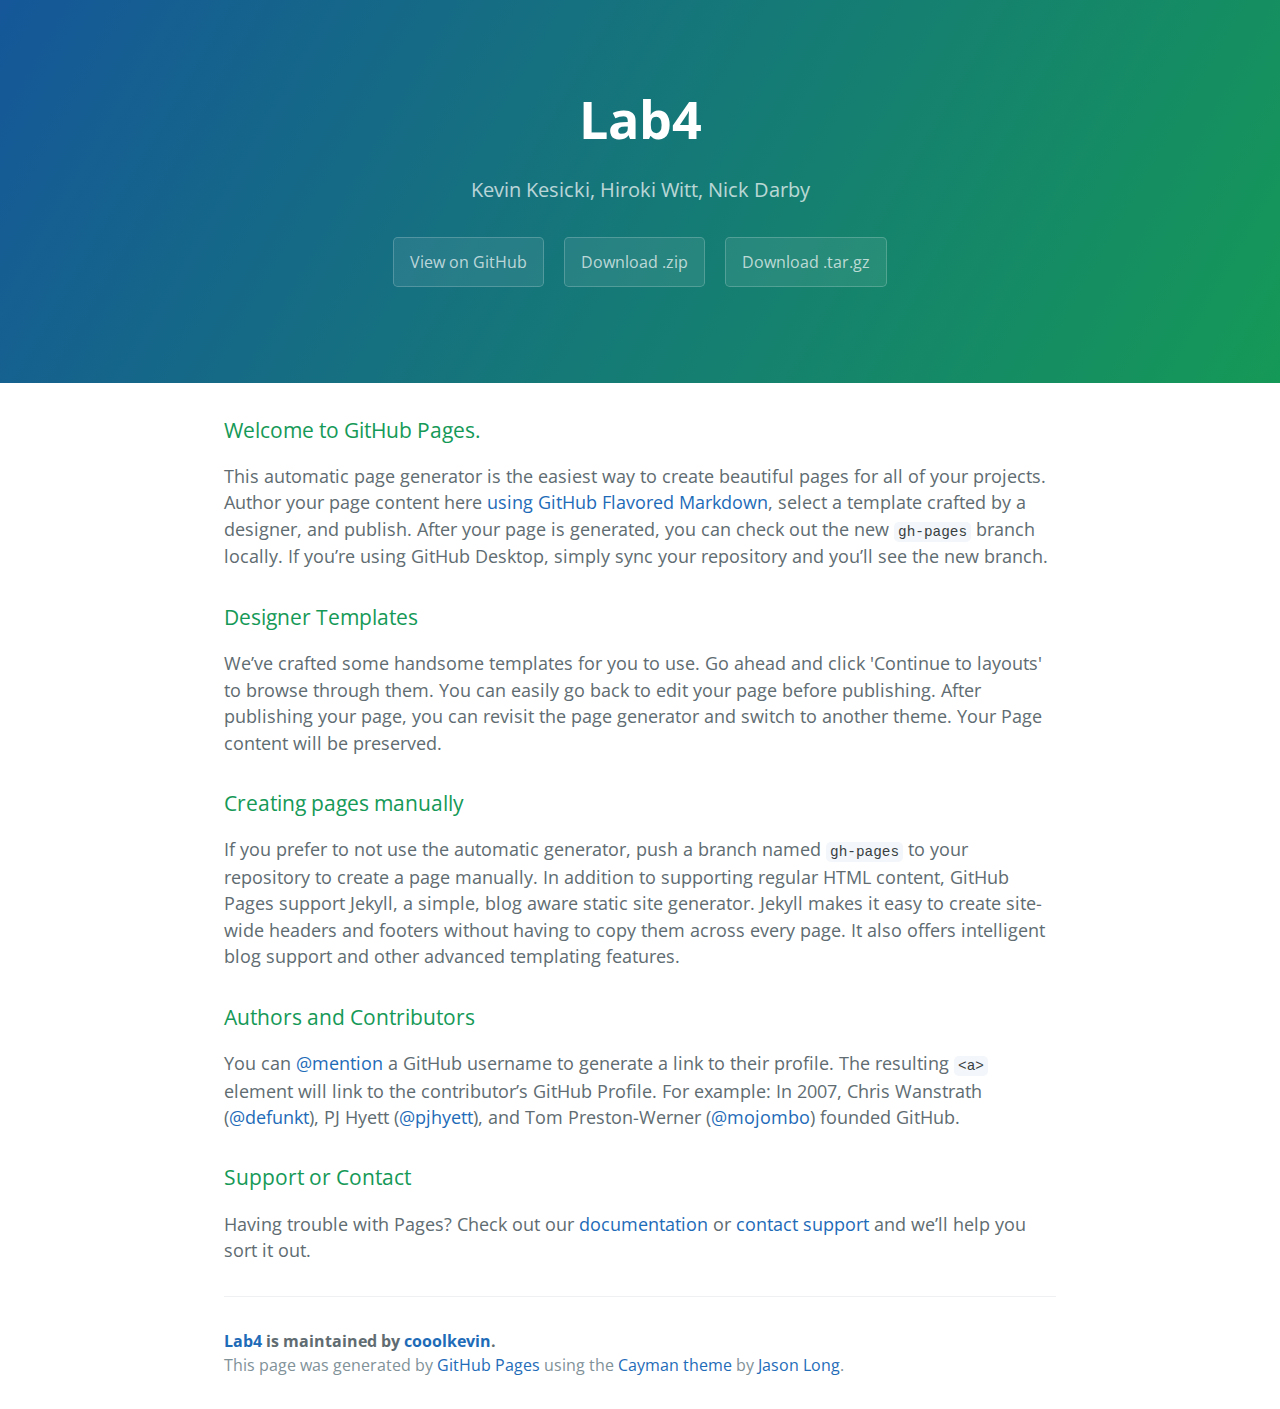
==== index.html @ b05063d3 "Create gh-pages branch via GitHub" ====
<!DOCTYPE html>
<html lang="en-us">
  <head>
    <meta charset="UTF-8">
    <title>Lab4 by cooolkevin</title>
    <meta name="viewport" content="width=device-width, initial-scale=1">
    <link rel="stylesheet" type="text/css" href="stylesheets/normalize.css" media="screen">
    <link href='https://fonts.googleapis.com/css?family=Open+Sans:400,700' rel='stylesheet' type='text/css'>
    <link rel="stylesheet" type="text/css" href="stylesheets/stylesheet.css" media="screen">
    <link rel="stylesheet" type="text/css" href="stylesheets/github-light.css" media="screen">
  </head>
  <body>
    <section class="page-header">
      <h1 class="project-name">Lab4</h1>
      <h2 class="project-tagline">Kevin Kesicki, Hiroki Witt, Nick Darby</h2>
      <a href="https://github.com/cooolkevin/Lab4" class="btn">View on GitHub</a>
      <a href="https://github.com/cooolkevin/Lab4/zipball/master" class="btn">Download .zip</a>
      <a href="https://github.com/cooolkevin/Lab4/tarball/master" class="btn">Download .tar.gz</a>
    </section>

    <section class="main-content">
      <h3>
<a id="welcome-to-github-pages" class="anchor" href="#welcome-to-github-pages" aria-hidden="true"><span aria-hidden="true" class="octicon octicon-link"></span></a>Welcome to GitHub Pages.</h3>

<p>This automatic page generator is the easiest way to create beautiful pages for all of your projects. Author your page content here <a href="https://guides.github.com/features/mastering-markdown/">using GitHub Flavored Markdown</a>, select a template crafted by a designer, and publish. After your page is generated, you can check out the new <code>gh-pages</code> branch locally. If you’re using GitHub Desktop, simply sync your repository and you’ll see the new branch.</p>

<h3>
<a id="designer-templates" class="anchor" href="#designer-templates" aria-hidden="true"><span aria-hidden="true" class="octicon octicon-link"></span></a>Designer Templates</h3>

<p>We’ve crafted some handsome templates for you to use. Go ahead and click 'Continue to layouts' to browse through them. You can easily go back to edit your page before publishing. After publishing your page, you can revisit the page generator and switch to another theme. Your Page content will be preserved.</p>

<h3>
<a id="creating-pages-manually" class="anchor" href="#creating-pages-manually" aria-hidden="true"><span aria-hidden="true" class="octicon octicon-link"></span></a>Creating pages manually</h3>

<p>If you prefer to not use the automatic generator, push a branch named <code>gh-pages</code> to your repository to create a page manually. In addition to supporting regular HTML content, GitHub Pages support Jekyll, a simple, blog aware static site generator. Jekyll makes it easy to create site-wide headers and footers without having to copy them across every page. It also offers intelligent blog support and other advanced templating features.</p>

<h3>
<a id="authors-and-contributors" class="anchor" href="#authors-and-contributors" aria-hidden="true"><span aria-hidden="true" class="octicon octicon-link"></span></a>Authors and Contributors</h3>

<p>You can <a href="https://help.github.com/articles/basic-writing-and-formatting-syntax/#mentioning-users-and-teams" class="user-mention">@mention</a> a GitHub username to generate a link to their profile. The resulting <code>&lt;a&gt;</code> element will link to the contributor’s GitHub Profile. For example: In 2007, Chris Wanstrath (<a href="https://github.com/defunkt" class="user-mention">@defunkt</a>), PJ Hyett (<a href="https://github.com/pjhyett" class="user-mention">@pjhyett</a>), and Tom Preston-Werner (<a href="https://github.com/mojombo" class="user-mention">@mojombo</a>) founded GitHub.</p>

<h3>
<a id="support-or-contact" class="anchor" href="#support-or-contact" aria-hidden="true"><span aria-hidden="true" class="octicon octicon-link"></span></a>Support or Contact</h3>

<p>Having trouble with Pages? Check out our <a href="https://help.github.com/pages">documentation</a> or <a href="https://github.com/contact">contact support</a> and we’ll help you sort it out.</p>

      <footer class="site-footer">
        <span class="site-footer-owner"><a href="https://github.com/cooolkevin/Lab4">Lab4</a> is maintained by <a href="https://github.com/cooolkevin">cooolkevin</a>.</span>

        <span class="site-footer-credits">This page was generated by <a href="https://pages.github.com">GitHub Pages</a> using the <a href="https://github.com/jasonlong/cayman-theme">Cayman theme</a> by <a href="https://twitter.com/jasonlong">Jason Long</a>.</span>
      </footer>

    </section>

  
  </body>
</html>
---- stylesheets/stylesheet.css ----
* {
  box-sizing: border-box; }

body {
  padding: 0;
  margin: 0;
  font-family: "Open Sans", "Helvetica Neue", Helvetica, Arial, sans-serif;
  font-size: 16px;
  line-height: 1.5;
  color: #606c71; }

a {
  color: #1e6bb8;
  text-decoration: none; }
  a:hover {
    text-decoration: underline; }

.btn {
  display: inline-block;
  margin-bottom: 1rem;
  color: rgba(255, 255, 255, 0.7);
  background-color: rgba(255, 255, 255, 0.08);
  border-color: rgba(255, 255, 255, 0.2);
  border-style: solid;
  border-width: 1px;
  border-radius: 0.3rem;
  transition: color 0.2s, background-color 0.2s, border-color 0.2s; }
  .btn + .btn {
    margin-left: 1rem; }

.btn:hover {
  color: rgba(255, 255, 255, 0.8);
  text-decoration: none;
  background-color: rgba(255, 255, 255, 0.2);
  border-color: rgba(255, 255, 255, 0.3); }

@media screen and (min-width: 64em) {
  .btn {
    padding: 0.75rem 1rem; } }

@media screen and (min-width: 42em) and (max-width: 64em) {
  .btn {
    padding: 0.6rem 0.9rem;
    font-size: 0.9rem; } }

@media screen and (max-width: 42em) {
  .btn {
    display: block;
    width: 100%;
    padding: 0.75rem;
    font-size: 0.9rem; }
    .btn + .btn {
      margin-top: 1rem;
      margin-left: 0; } }

.page-header {
  color: #fff;
  text-align: center;
  background-color: #159957;
  background-image: linear-gradient(120deg, #155799, #159957); }

@media screen and (min-width: 64em) {
  .page-header {
    padding: 5rem 6rem; } }

@media screen and (min-width: 42em) and (max-width: 64em) {
  .page-header {
    padding: 3rem 4rem; } }

@media screen and (max-width: 42em) {
  .page-header {
    padding: 2rem 1rem; } }

.project-name {
  margin-top: 0;
  margin-bottom: 0.1rem; }

@media screen and (min-width: 64em) {
  .project-name {
    font-size: 3.25rem; } }

@media screen and (min-width: 42em) and (max-width: 64em) {
  .project-name {
    font-size: 2.25rem; } }

@media screen and (max-width: 42em) {
  .project-name {
    font-size: 1.75rem; } }

.project-tagline {
  margin-bottom: 2rem;
  font-weight: normal;
  opacity: 0.7; }

@media screen and (min-width: 64em) {
  .project-tagline {
    font-size: 1.25rem; } }

@media screen and (min-width: 42em) and (max-width: 64em) {
  .project-tagline {
    font-size: 1.15rem; } }

@media screen and (max-width: 42em) {
  .project-tagline {
    font-size: 1rem; } }

.main-content :first-child {
  margin-top: 0; }
.main-content img {
  max-width: 100%; }
.main-content h1, .main-content h2, .main-content h3, .main-content h4, .main-content h5, .main-content h6 {
  margin-top: 2rem;
  margin-bottom: 1rem;
  font-weight: normal;
  color: #159957; }
.main-content p {
  margin-bottom: 1em; }
.main-content code {
  padding: 2px 4px;
  font-family: Consolas, "Liberation Mono", Menlo, Courier, monospace;
  font-size: 0.9rem;
  color: #383e41;
  background-color: #f3f6fa;
  border-radius: 0.3rem; }
.main-content pre {
  padding: 0.8rem;
  margin-top: 0;
  margin-bottom: 1rem;
  font: 1rem Consolas, "Liberation Mono", Menlo, Courier, monospace;
  color: #567482;
  word-wrap: normal;
  background-color: #f3f6fa;
  border: solid 1px #dce6f0;
  border-radius: 0.3rem; }
  .main-content pre > code {
    padding: 0;
    margin: 0;
    font-size: 0.9rem;
    color: #567482;
    word-break: normal;
    white-space: pre;
    background: transparent;
    border: 0; }
.main-content .highlight {
  margin-bottom: 1rem; }
  .main-content .highlight pre {
    margin-bottom: 0;
    word-break: normal; }
.main-content .highlight pre, .main-content pre {
  padding: 0.8rem;
  overflow: auto;
  font-size: 0.9rem;
  line-height: 1.45;
  border-radius: 0.3rem; }
.main-content pre code, .main-content pre tt {
  display: inline;
  max-width: initial;
  padding: 0;
  margin: 0;
  overflow: initial;
  line-height: inherit;
  word-wrap: normal;
  background-color: transparent;
  border: 0; }
  .main-content pre code:before, .main-content pre code:after, .main-content pre tt:before, .main-content pre tt:after {
    content: normal; }
.main-content ul, .main-content ol {
  margin-top: 0; }
.main-content blockquote {
  padding: 0 1rem;
  margin-left: 0;
  color: #819198;
  border-left: 0.3rem solid #dce6f0; }
  .main-content blockquote > :first-child {
    margin-top: 0; }
  .main-content blockquote > :last-child {
    margin-bottom: 0; }
.main-content table {
  display: block;
  width: 100%;
  overflow: auto;
  word-break: normal;
  word-break: keep-all; }
  .main-content table th {
    font-weight: bold; }
  .main-content table th, .main-content table td {
    padding: 0.5rem 1rem;
    border: 1px solid #e9ebec; }
.main-content dl {
  padding: 0; }
  .main-content dl dt {
    padding: 0;
    margin-top: 1rem;
    font-size: 1rem;
    font-weight: bold; }
  .main-content dl dd {
    padding: 0;
    margin-bottom: 1rem; }
.main-content hr {
  height: 2px;
  padding: 0;
  margin: 1rem 0;
  background-color: #eff0f1;
  border: 0; }

@media screen and (min-width: 64em) {
  .main-content {
    max-width: 64rem;
    padding: 2rem 6rem;
    margin: 0 auto;
    font-size: 1.1rem; } }

@media screen and (min-width: 42em) and (max-width: 64em) {
  .main-content {
    padding: 2rem 4rem;
    font-size: 1.1rem; } }

@media screen and (max-width: 42em) {
  .main-content {
    padding: 2rem 1rem;
    font-size: 1rem; } }

.site-footer {
  padding-top: 2rem;
  margin-top: 2rem;
  border-top: solid 1px #eff0f1; }

.site-footer-owner {
  display: block;
  font-weight: bold; }

.site-footer-credits {
  color: #819198; }

@media screen and (min-width: 64em) {
  .site-footer {
    font-size: 1rem; } }

@media screen and (min-width: 42em) and (max-width: 64em) {
  .site-footer {
    font-size: 1rem; } }

@media screen and (max-width: 42em) {
  .site-footer {
    font-size: 0.9rem; } }
---- stylesheets/github-light.css ----
/*
The MIT License (MIT)

Copyright (c) 2015 GitHub, Inc.

Permission is hereby granted, free of charge, to any person obtaining a copy
of this software and associated documentation files (the "Software"), to deal
in the Software without restriction, including without limitation the rights
to use, copy, modify, merge, publish, distribute, sublicense, and/or sell
copies of the Software, and to permit persons to whom the Software is
furnished to do so, subject to the following conditions:

The above copyright notice and this permission notice shall be included in all
copies or substantial portions of the Software.

THE SOFTWARE IS PROVIDED "AS IS", WITHOUT WARRANTY OF ANY KIND, EXPRESS OR
IMPLIED, INCLUDING BUT NOT LIMITED TO THE WARRANTIES OF MERCHANTABILITY,
FITNESS FOR A PARTICULAR PURPOSE AND NONINFRINGEMENT. IN NO EVENT SHALL THE
AUTHORS OR COPYRIGHT HOLDERS BE LIABLE FOR ANY CLAIM, DAMAGES OR OTHER
LIABILITY, WHETHER IN AN ACTION OF CONTRACT, TORT OR OTHERWISE, ARISING FROM,
OUT OF OR IN CONNECTION WITH THE SOFTWARE OR THE USE OR OTHER DEALINGS IN THE
SOFTWARE.

*/

.pl-c /* comment */ {
  color: #969896;
}

.pl-c1      /* constant, markup.raw, meta.diff.header, meta.module-reference, meta.property-name, support, support.constant, support.variable, variable.other.constant */,
.pl-s .pl-v /* string variable */ {
  color: #0086b3;
}

.pl-e  /* entity */,
.pl-en /* entity.name */ {
  color: #795da3;
}

.pl-s .pl-s1 /* string source */,
.pl-smi      /* storage.modifier.import, storage.modifier.package, storage.type.java, variable.other, variable.parameter.function */ {
  color: #333;
}

.pl-ent /* entity.name.tag */ {
  color: #63a35c;
}

.pl-k /* keyword, storage, storage.type */ {
  color: #a71d5d;
}

.pl-pds              /* punctuation.definition.string, string.regexp.character-class */,
.pl-s                /* string */,
.pl-s .pl-pse .pl-s1 /* string punctuation.section.embedded source */,
.pl-sr               /* string.regexp */,
.pl-sr .pl-cce       /* string.regexp constant.character.escape */,
.pl-sr .pl-sra       /* string.regexp string.regexp.arbitrary-repitition */,
.pl-sr .pl-sre       /* string.regexp source.ruby.embedded */ {
  color: #183691;
}

.pl-v /* variable */ {
  color: #ed6a43;
}

.pl-id /* invalid.deprecated */ {
  color: #b52a1d;
}

.pl-ii /* invalid.illegal */ {
  background-color: #b52a1d;
  color: #f8f8f8;
}

.pl-sr .pl-cce /* string.regexp constant.character.escape */ {
  color: #63a35c;
  font-weight: bold;
}

.pl-ml /* markup.list */ {
  color: #693a17;
}

.pl-mh        /* markup.heading */,
.pl-mh .pl-en /* markup.heading entity.name */,
.pl-ms        /* meta.separator */ {
  color: #1d3e81;
  font-weight: bold;
}

.pl-mq /* markup.quote */ {
  color: #008080;
}

.pl-mi /* markup.italic */ {
  color: #333;
  font-style: italic;
}

.pl-mb /* markup.bold */ {
  color: #333;
  font-weight: bold;
}

.pl-md /* markup.deleted, meta.diff.header.from-file */ {
  background-color: #ffecec;
  color: #bd2c00;
}

.pl-mi1 /* markup.inserted, meta.diff.header.to-file */ {
  background-color: #eaffea;
  color: #55a532;
}

.pl-mdr /* meta.diff.range */ {
  color: #795da3;
  font-weight: bold;
}

.pl-mo /* meta.output */ {
  color: #1d3e81;
}
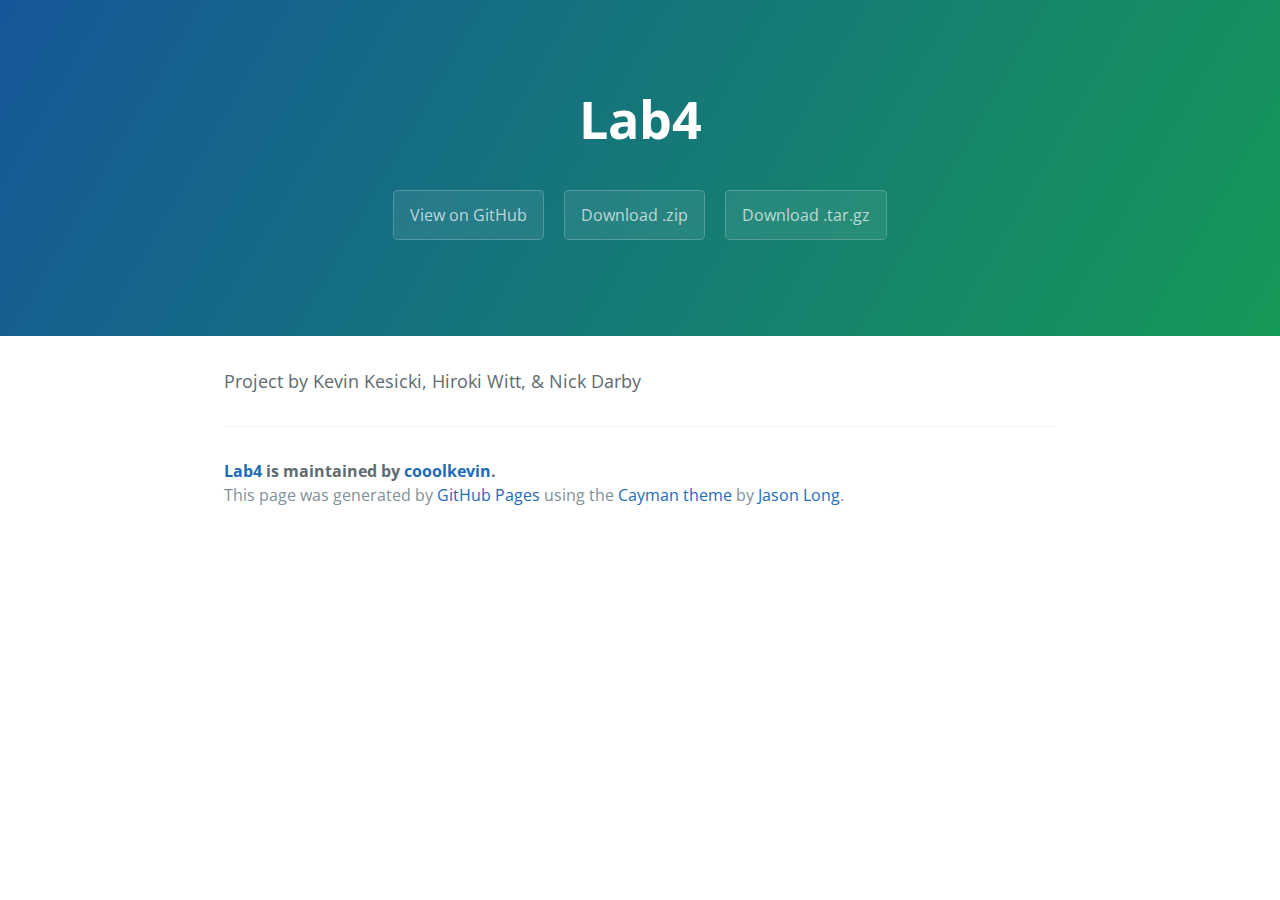
==== commit 82c07c92: "Create gh-pages branch via GitHub" ====
--- a/index.html
+++ b/index.html
@@ -12,37 +12,14 @@
   <body>
     <section class="page-header">
       <h1 class="project-name">Lab4</h1>
-      <h2 class="project-tagline">Kevin Kesicki, Hiroki Witt, Nick Darby</h2>
+      <h2 class="project-tagline"></h2>
       <a href="https://github.com/cooolkevin/Lab4" class="btn">View on GitHub</a>
       <a href="https://github.com/cooolkevin/Lab4/zipball/master" class="btn">Download .zip</a>
       <a href="https://github.com/cooolkevin/Lab4/tarball/master" class="btn">Download .tar.gz</a>
     </section>
 
     <section class="main-content">
-      <h3>
-<a id="welcome-to-github-pages" class="anchor" href="#welcome-to-github-pages" aria-hidden="true"><span aria-hidden="true" class="octicon octicon-link"></span></a>Welcome to GitHub Pages.</h3>
-
-<p>This automatic page generator is the easiest way to create beautiful pages for all of your projects. Author your page content here <a href="https://guides.github.com/features/mastering-markdown/">using GitHub Flavored Markdown</a>, select a template crafted by a designer, and publish. After your page is generated, you can check out the new <code>gh-pages</code> branch locally. If you’re using GitHub Desktop, simply sync your repository and you’ll see the new branch.</p>
-
-<h3>
-<a id="designer-templates" class="anchor" href="#designer-templates" aria-hidden="true"><span aria-hidden="true" class="octicon octicon-link"></span></a>Designer Templates</h3>
-
-<p>We’ve crafted some handsome templates for you to use. Go ahead and click 'Continue to layouts' to browse through them. You can easily go back to edit your page before publishing. After publishing your page, you can revisit the page generator and switch to another theme. Your Page content will be preserved.</p>
-
-<h3>
-<a id="creating-pages-manually" class="anchor" href="#creating-pages-manually" aria-hidden="true"><span aria-hidden="true" class="octicon octicon-link"></span></a>Creating pages manually</h3>
-
-<p>If you prefer to not use the automatic generator, push a branch named <code>gh-pages</code> to your repository to create a page manually. In addition to supporting regular HTML content, GitHub Pages support Jekyll, a simple, blog aware static site generator. Jekyll makes it easy to create site-wide headers and footers without having to copy them across every page. It also offers intelligent blog support and other advanced templating features.</p>
-
-<h3>
-<a id="authors-and-contributors" class="anchor" href="#authors-and-contributors" aria-hidden="true"><span aria-hidden="true" class="octicon octicon-link"></span></a>Authors and Contributors</h3>
-
-<p>You can <a href="https://help.github.com/articles/basic-writing-and-formatting-syntax/#mentioning-users-and-teams" class="user-mention">@mention</a> a GitHub username to generate a link to their profile. The resulting <code>&lt;a&gt;</code> element will link to the contributor’s GitHub Profile. For example: In 2007, Chris Wanstrath (<a href="https://github.com/defunkt" class="user-mention">@defunkt</a>), PJ Hyett (<a href="https://github.com/pjhyett" class="user-mention">@pjhyett</a>), and Tom Preston-Werner (<a href="https://github.com/mojombo" class="user-mention">@mojombo</a>) founded GitHub.</p>
-
-<h3>
-<a id="support-or-contact" class="anchor" href="#support-or-contact" aria-hidden="true"><span aria-hidden="true" class="octicon octicon-link"></span></a>Support or Contact</h3>
-
-<p>Having trouble with Pages? Check out our <a href="https://help.github.com/pages">documentation</a> or <a href="https://github.com/contact">contact support</a> and we’ll help you sort it out.</p>
+      <p>Project by Kevin Kesicki, Hiroki Witt, &amp; Nick Darby</p>
 
       <footer class="site-footer">
         <span class="site-footer-owner"><a href="https://github.com/cooolkevin/Lab4">Lab4</a> is maintained by <a href="https://github.com/cooolkevin">cooolkevin</a>.</span>
